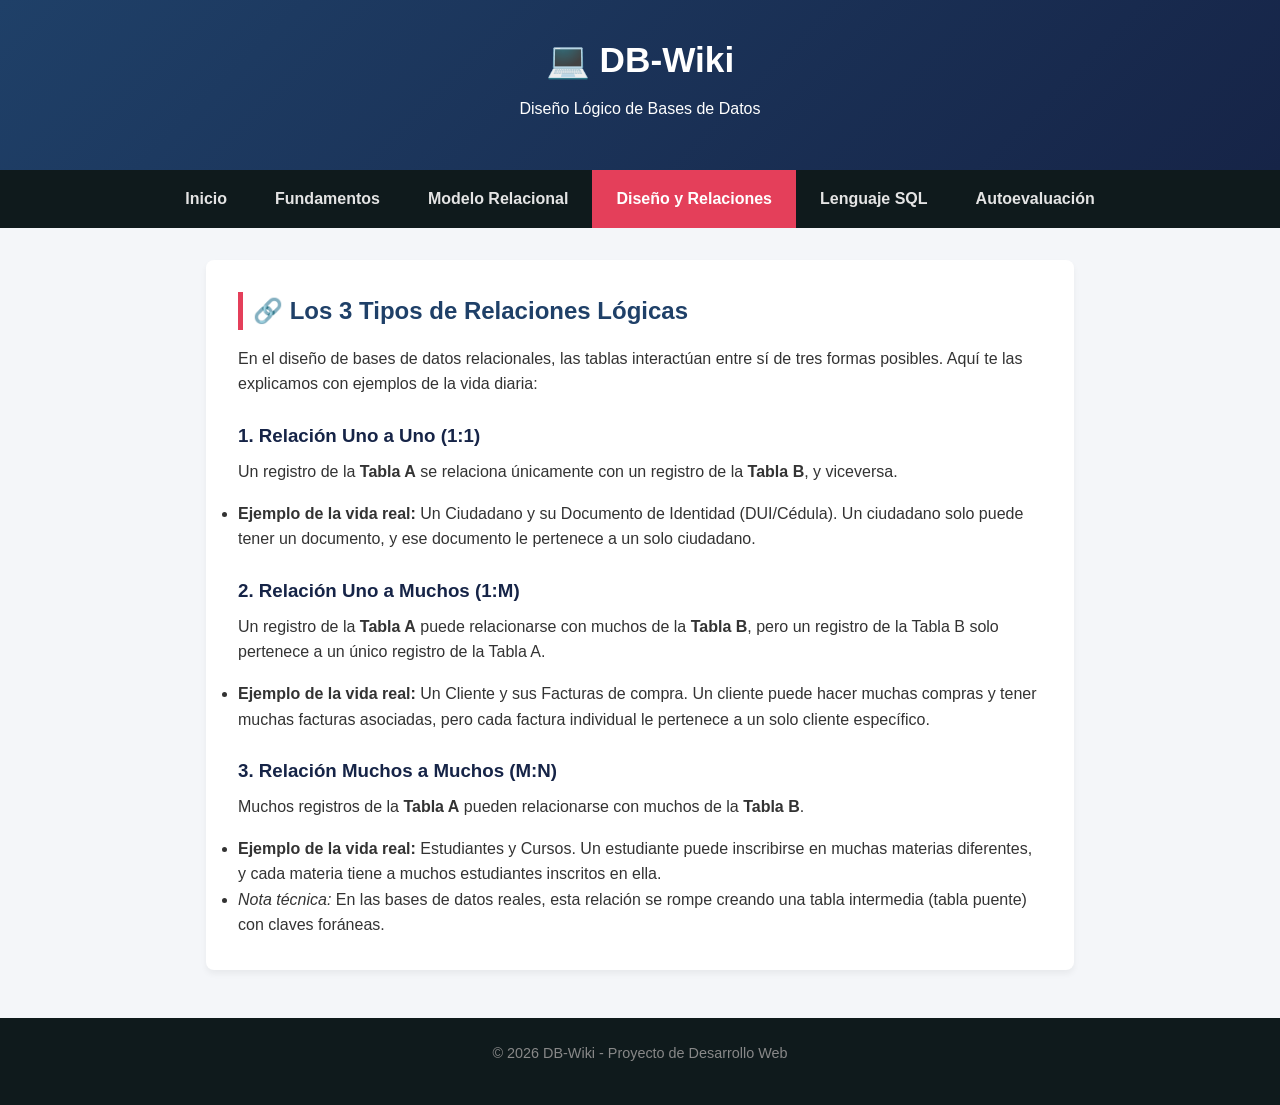
==== diseno.html @ 91a37c57 "Add files via upload" ====
<!DOCTYPE html>
<html lang="es">
<head>
    <meta charset="UTF-8">
    <meta name="viewport" content="width=device-width, initial-scale=1.0">
    <title>Diseño y Relaciones - DB-Wiki</title>
    <link rel="stylesheet" href="style.css">
</head>
<body>
    <header>
        <h1>💻 DB-Wiki</h1>
        <p>Diseño Lógico de Bases de Datos</p>
    </header>

    <nav>
        <a href="index.php">Inicio</a>
        <a href="fundamentos.php">Fundamentos</a>
        <a href="modelo.php">Modelo Relacional</a>
        <a href="diseno.php" class="active">Diseño y Relaciones</a>
        <a href="sql.php">Lenguaje SQL</a>
        <a href="test.php">Autoevaluación</a>
    </nav>

    <main>
        <section class="card">
            <h2>🔗 Los 3 Tipos de Relaciones Lógicas</h2>
            <p>En el diseño de bases de datos relacionales, las tablas interactúan entre sí de tres formas posibles. Aquí te las explicamos con ejemplos de la vida diaria:</p>

            <h3>1. Relación Uno a Uno (1:1)</h3>
            <p>Un registro de la <strong>Tabla A</strong> se relaciona únicamente con un registro de la <strong>Tabla B</strong>, y viceversa.</p>
            <ul>
                <li><strong>Ejemplo de la vida real:</strong> Un Ciudadano y su Documento de Identidad (DUI/Cédula). Un ciudadano solo puede tener un documento, y ese documento le pertenece a un solo ciudadano.</li>
            </ul>

            <h3>2. Relación Uno a Muchos (1:M)</h3>
            <p>Un registro de la <strong>Tabla A</strong> puede relacionarse con muchos de la <strong>Tabla B</strong>, pero un registro de la Tabla B solo pertenece a un único registro de la Tabla A.</p>
            <ul>
                <li><strong>Ejemplo de la vida real:</strong> Un Cliente y sus Facturas de compra. Un cliente puede hacer muchas compras y tener muchas facturas asociadas, pero cada factura individual le pertenece a un solo cliente específico.</li>
            </ul>

            <h3>3. Relación Muchos a Muchos (M:N)</h3>
            <p>Muchos registros de la <strong>Tabla A</strong> pueden relacionarse con muchos de la <strong>Tabla B</strong>.</p>
            <ul>
                <li><strong>Ejemplo de la vida real:</strong> Estudiantes y Cursos. Un estudiante puede inscribirse en muchas materias diferentes, y cada materia tiene a muchos estudiantes inscritos en ella.</li>
                <li><em>Nota técnica:</em> En las bases de datos reales, esta relación se rompe creando una tabla intermedia (tabla puente) con claves foráneas.</li>
            </ul>
        </section>
    </main>

    <footer>
        <p>&copy; 2026 DB-Wiki - Proyecto de Desarrollo Web</p>
    </footer>
</body>
</html>
---- style.css ----
/* Configuración General y Temática Tecnológica */
* {
    margin: 0;
    padding: 0;
    box-sizing: border-box;
    font-family: 'Segoe UI', Tahoma, Geneva, Verdana, sans-serif;
}

body {
    background-color: #f4f6f9;
    color: #333;
    line-height: 1.6;
}

header {
    background: linear-gradient(135deg, #1f4068, #162447);
    color: #ffffff;
    text-align: center;
    padding: 2rem 1rem;
}

header h1 {
    font-size: 2.2rem;
    margin-bottom: 0.5rem;
}

/* Menú de Navegación */
nav {
    background-color: #0f1a1c;
    display: flex;
    justify-content: center;
    flex-wrap: wrap;
    position: sticky;
    top: 0;
    z-index: 100;
}

nav a {
    color: #e4e4e4;
    padding: 1rem 1.5rem;
    text-decoration: none;
    font-weight: 600;
    transition: background 0.3s ease;
}

nav a:hover, nav a.active {
    background-color: #e43f5a;
    color: white;
}

/* Contenido Principal */
main {
    max-width: 900px;
    margin: 2rem auto;
    padding: 0 1rem;
}

.card {
    background: #ffffff;
    padding: 2rem;
    border-radius: 8px;
    box-shadow: 0 4px 6px rgba(0,0,0,0.05);
    margin-bottom: 2rem;
}

h2 {
    color: #1f4068;
    margin-bottom: 1rem;
    border-left: 5px solid #e43f5a;
    padding-left: 10px;
}

h3 {
    color: #162447;
    margin: 1.5rem 0 0.5rem 0;
}

p {
    margin-bottom: 1rem;
}

blockquote {
    background-color: #f1f3f8;
    border-left: 4px solid #1f4068;
    padding: 1rem;
    font-style: italic;
    margin: 1rem 0;
}

/* Tablas */
table {
    width: 100%;
    border-collapse: collapse;
    margin: 1.5rem 0;
}

table th, table td {
    border: 1px solid #ddd;
    padding: 12px;
    text-align: left;
}

table th {
    background-color: #1f4068;
    color: white;
}

table tr:nth-child(even) {
    background-color: #f8f9fa;
}

/* Bloques del Modelo Relacional */
.grid {
    display: grid;
    grid-template-columns: repeat(auto-fit, minmax(250px, 1fr));
    gap: 1.5rem;
    margin: 1.5rem 0;
}

.concept-box {
    background: #f1f3f8;
    padding: 1.2rem;
    border-radius: 6px;
    border-top: 4px solid #1f4068;
}

.alert-box {
    padding: 1rem;
    border-radius: 6px;
    margin: 1rem 0;
}
.pk { background-color: #e8f4fd; border-left: 5px solid #2196f3; }
.fk { background-color: #e8f8f5; border-left: 5px solid #2ecc71; }

/* Formularios y Estilo Interactivo PHP */
.form-group {
    background: #f9f9f9;
    padding: 1.2rem;
    border-radius: 6px;
    margin-bottom: 1.2rem;
    border: 1px solid #eef0f2;
}

input[type="text"] {
    width: 100%;
    padding: 10px;
    margin-top: 5px;
    border: 1px solid #ccc;
    border-radius: 4px;
}

.btn-submit {
    background-color: #e43f5a;
    color: white;
    border: none;
    padding: 12px 20px;
    font-size: 1rem;
    border-radius: 4px;
    cursor: pointer;
    width: 100%;
    font-weight: bold;
    transition: background 0.2s;
}

.btn-submit:hover {
    background-color: #b52b43;
}

.resultado {
    background-color: #f4fbf7;
    border: 2px dashed #27ae60;
    padding: 1.5rem;
    border-radius: 6px;
    text-align: center;
}

.score {
    font-size: 1.3rem;
    margin: 1rem 0;
}

.btn-back {
    display: inline-block;
    background-color: #1f4068;
    color: white;
    padding: 8px 15px;
    text-decoration: none;
    border-radius: 4px;
}

/* Footer */
footer {
    text-align: center;
    padding: 1.5rem;
    background-color: #0f1a1c;
    color: #888;
    font-size: 0.9rem;
    margin-top: 3rem;
}
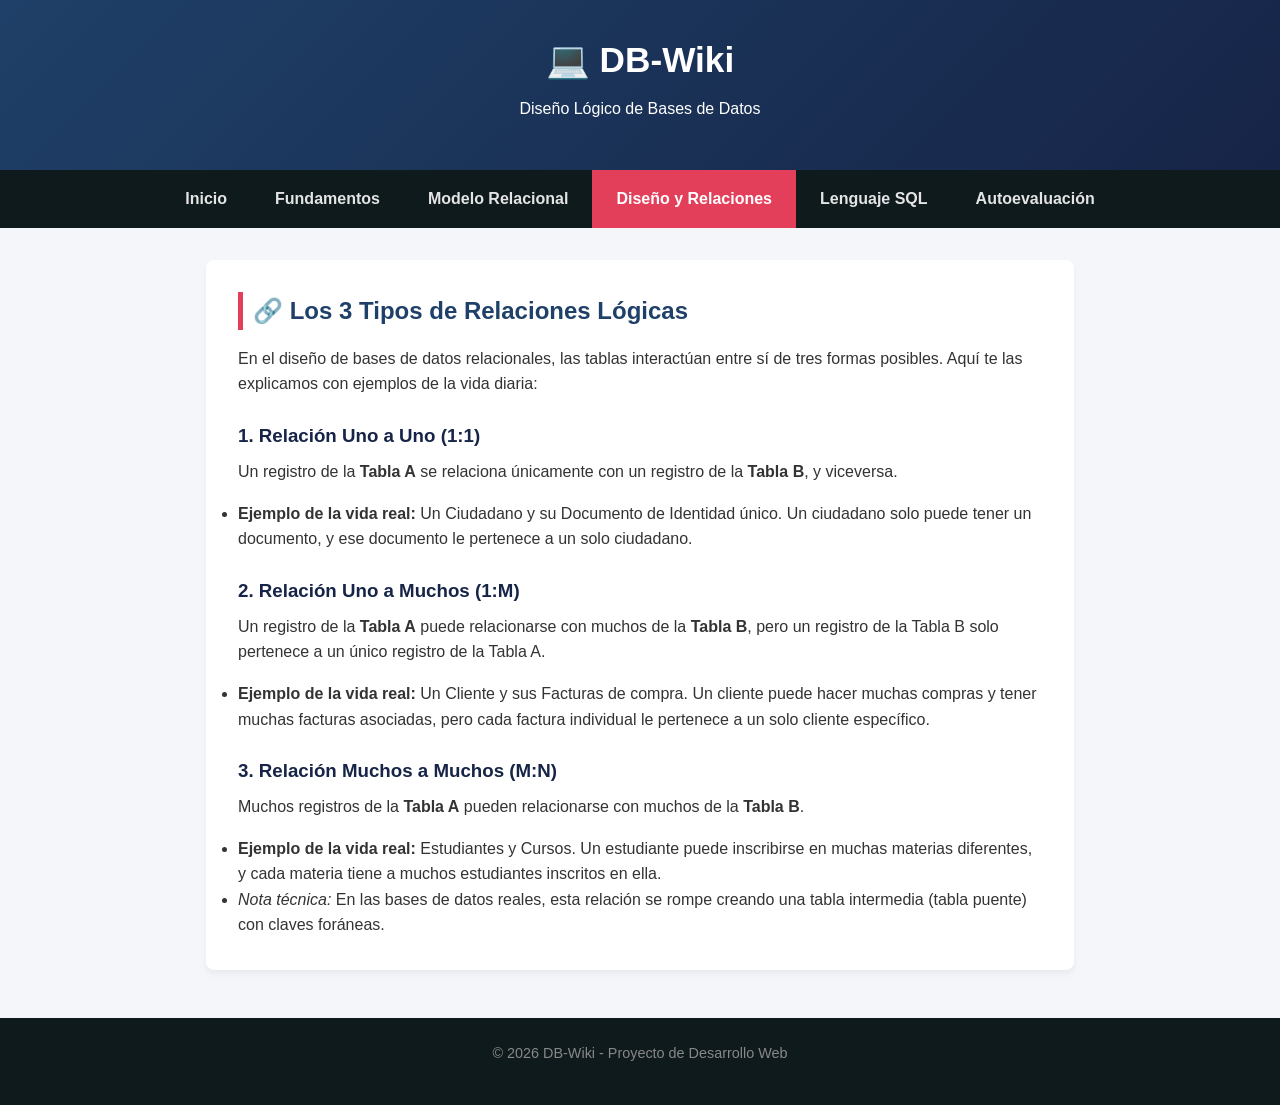
==== commit b0f9fb9d: "Add files via upload" ====
--- a/diseno.html
+++ b/diseno.html
@@ -13,11 +13,11 @@
     </header>
 
     <nav>
-        <a href="index.php">Inicio</a>
-        <a href="fundamentos.php">Fundamentos</a>
-        <a href="modelo.php">Modelo Relacional</a>
-        <a href="diseno.php" class="active">Diseño y Relaciones</a>
-        <a href="sql.php">Lenguaje SQL</a>
+        <a href="index.html">Inicio</a>
+        <a href="fundamentos.html">Fundamentos</a>
+        <a href="modelo.html">Modelo Relacional</a>
+        <a href="diseno.html" class="active">Diseño y Relaciones</a>
+        <a href="sql.html">Lenguaje SQL</a>
         <a href="test.php">Autoevaluación</a>
     </nav>
 
@@ -29,7 +29,7 @@
             <h3>1. Relación Uno a Uno (1:1)</h3>
             <p>Un registro de la <strong>Tabla A</strong> se relaciona únicamente con un registro de la <strong>Tabla B</strong>, y viceversa.</p>
             <ul>
-                <li><strong>Ejemplo de la vida real:</strong> Un Ciudadano y su Documento de Identidad (DUI/Cédula). Un ciudadano solo puede tener un documento, y ese documento le pertenece a un solo ciudadano.</li>
+                <li><strong>Ejemplo de la vida real:</strong> Un Ciudadano y su Documento de Identidad único. Un ciudadano solo puede tener un documento, y ese documento le pertenece a un solo ciudadano.</li>
             </ul>
 
             <h3>2. Relación Uno a Muchos (1:M)</h3>
--- a/style.css
+++ b/style.css
@@ -1,4 +1,3 @@
-/* Configuración General y Temática Tecnológica */
 * {
     margin: 0;
     padding: 0;
@@ -24,7 +23,6 @@
     margin-bottom: 0.5rem;
 }
 
-/* Menú de Navegación */
 nav {
     background-color: #0f1a1c;
     display: flex;
@@ -48,7 +46,6 @@
     color: white;
 }
 
-/* Contenido Principal */
 main {
     max-width: 900px;
     margin: 2rem auto;
@@ -87,7 +84,6 @@
     margin: 1rem 0;
 }
 
-/* Tablas */
 table {
     width: 100%;
     border-collapse: collapse;
@@ -109,7 +105,6 @@
     background-color: #f8f9fa;
 }
 
-/* Bloques del Modelo Relacional */
 .grid {
     display: grid;
     grid-template-columns: repeat(auto-fit, minmax(250px, 1fr));
@@ -132,7 +127,6 @@
 .pk { background-color: #e8f4fd; border-left: 5px solid #2196f3; }
 .fk { background-color: #e8f8f5; border-left: 5px solid #2ecc71; }
 
-/* Formularios y Estilo Interactivo PHP */
 .form-group {
     background: #f9f9f9;
     padding: 1.2rem;
@@ -188,7 +182,6 @@
     border-radius: 4px;
 }
 
-/* Footer */
 footer {
     text-align: center;
     padding: 1.5rem;
